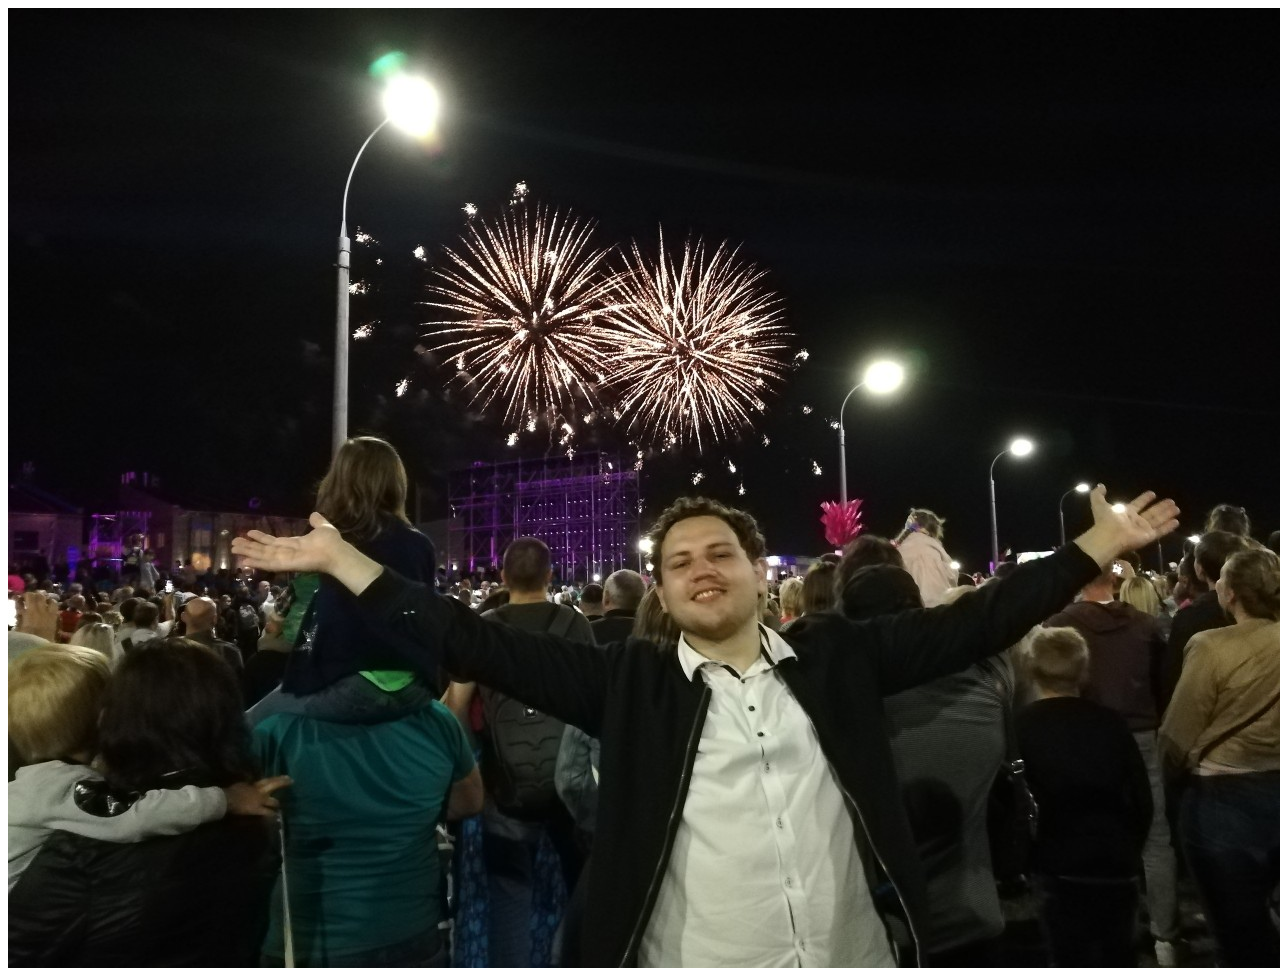
==== index.html @ 47a62b0d "Trying make the images work" ====
<!DOCTYPE html>
<html lang="ru">
<head>
    <meta charset="UTF-8">
    <meta http-equiv="X-UA-Compatible" content="IE=edge">
    <meta name="viewport" content="width=device-width, initial-scale=1.0">
    <link rel="stylesheet" href="style.css">
    <title>Document</title>
</head>
<body>
    <img id="loader" src="\..\media\loading_anim.gif" alt="123">
    <img id="preview_image" src="\..\media\preview_image.jpg" alt="312" onload="loadingAnim()">
<script>
    function loadingAnim(){
    document.getElementById('loader').style.display = 'none';
    document.getElementById('preview_image').style.display = 'inline-block';
}
</script>
</body>
</html>
---- style.css ----
#preview_image{
    display: none;
    color:#333;
}
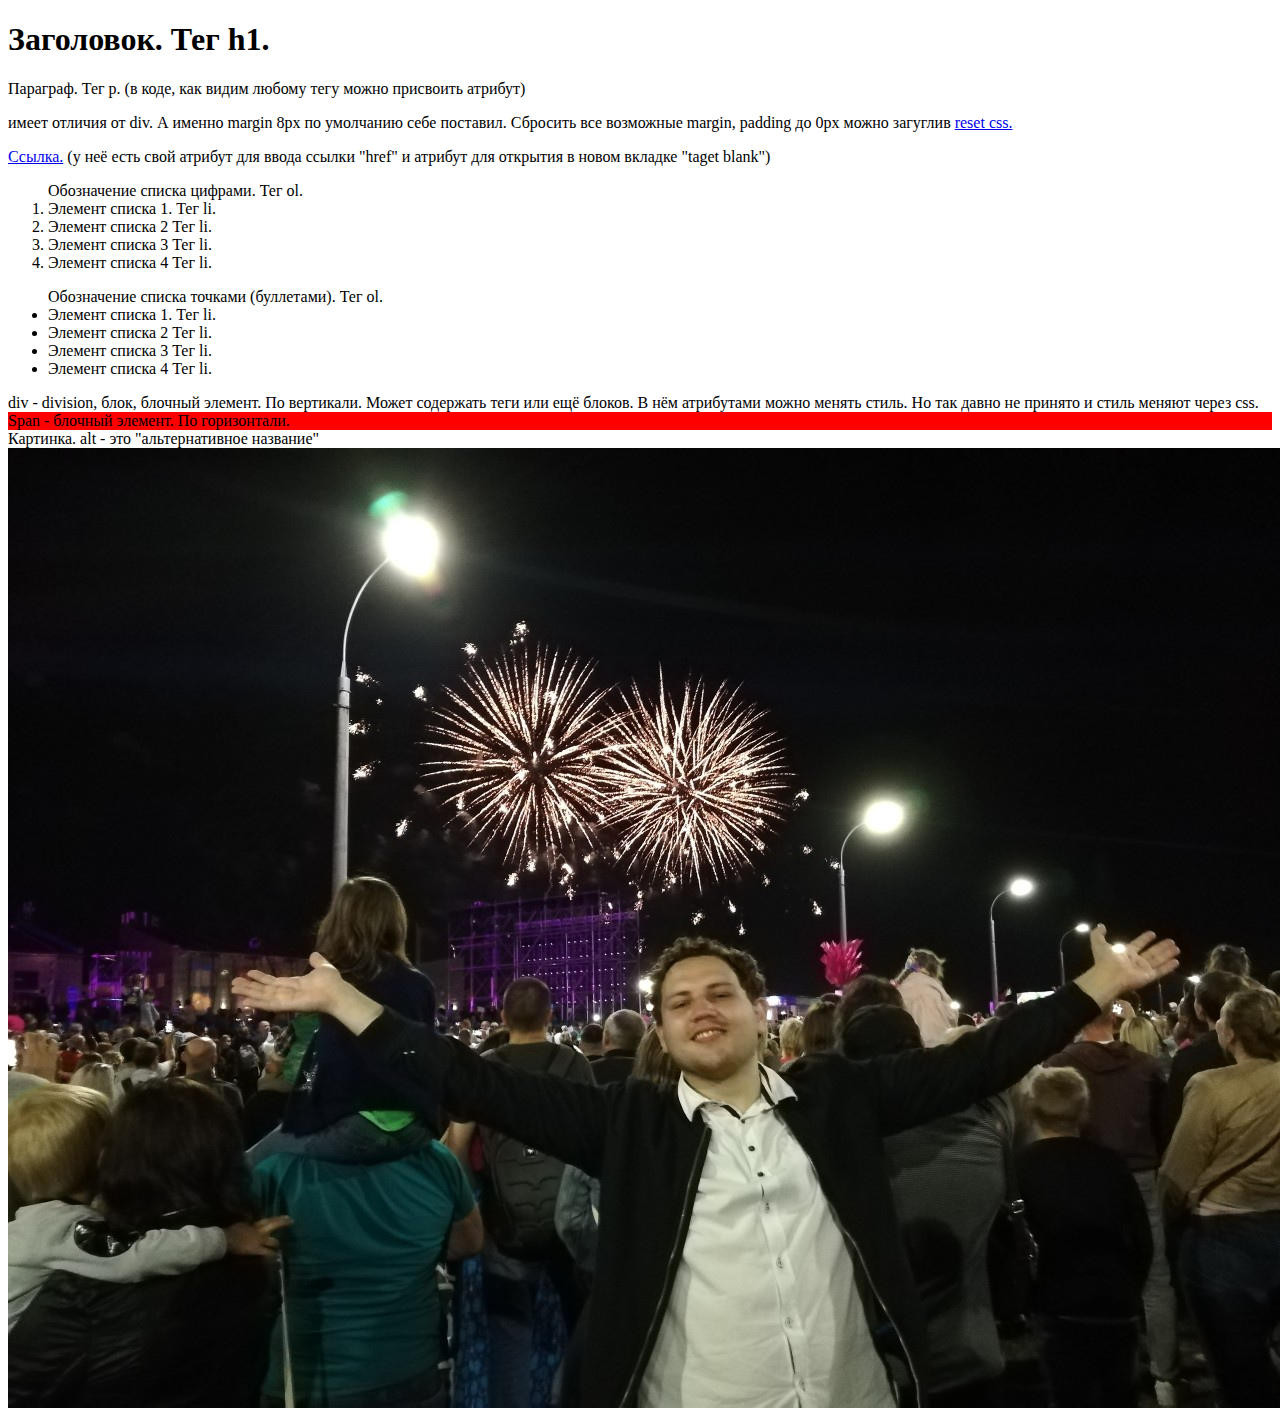
==== commit 49531bc6: "info about tags" ====
--- a/index.html
+++ b/index.html
@@ -8,8 +8,30 @@
     <title>Document</title>
 </head>
 <body>
-    <img id="loader" src="\..\media\loading_anim.gif" alt="123">
-    <img id="preview_image" src="\..\media\preview_image.jpg" alt="312" onload="loadingAnim()">
+<h1 class = "any_tag_attribute_class" id = "any_tag_attribute_id1">Заголовок. Тег h1.</h1>
+<p  class = "any_tag_attribute_class" id = "any_tag_attribute_id2">Параграф. Тег p. (в коде, как видим любому тегу можно присвоить атрибут)</p>
+<p>имеет отличия от div. А именно  margin 8px по умолчанию себе поставил. Сбросить все возможные margin, padding до 0px можно загуглив <a href="https://www.google.com/search?q=reset+css&oq=reset+css&aqs=chrome..69i57j0i512l9.2903j0j7&sourceid=chrome&ie=UTF-8">reset css.</a></p>
+<a href="https://google.com" target="_blank">Ссылка.</a> (у неё есть свой атрибут для ввода ссылки "href" и атрибут для открытия в новом вкладке "taget blank")
+<ol>Обозначение списка цифрами. Тег ol.
+    <li>Элемент списка 1. Тег li.</li>
+    <li>Элемент списка 2 Тег li.</li>
+    <li>Элемент списка 3 Тег li.</li>
+    <li>Элемент списка 4 Тег li.</li>
+</ol>
+<ul>Обозначение списка точками (буллетами). Тег ol.
+    <li>Элемент списка 1. Тег li.</li>
+    <li>Элемент списка 2 Тег li.</li>
+    <li>Элемент списка 3 Тег li.</li>
+    <li>Элемент списка 4 Тег li.</li>
+</ul>
+<div> div - division, блок, блочный элемент. По вертикали. Может содержать теги или ещё блоков. В нём атрибутами можно менять стиль. Но так давно не принято и стиль меняют через css.</div>
+<div style="background-color: red;", style="text-decoration-color: white;">
+    <span>Span - блочный элемент. </span>
+    <span>По горизонтали. </span>
+</div>   
+Картинка. alt - это "альтернативное название"
+<img id="loader" src="media\loading_anim.gif" alt="123">
+    <img id="preview_image" src="media\preview_image.jpg" alt="312" onload="loadingAnim()">
 <script>
     function loadingAnim(){
     document.getElementById('loader').style.display = 'none';
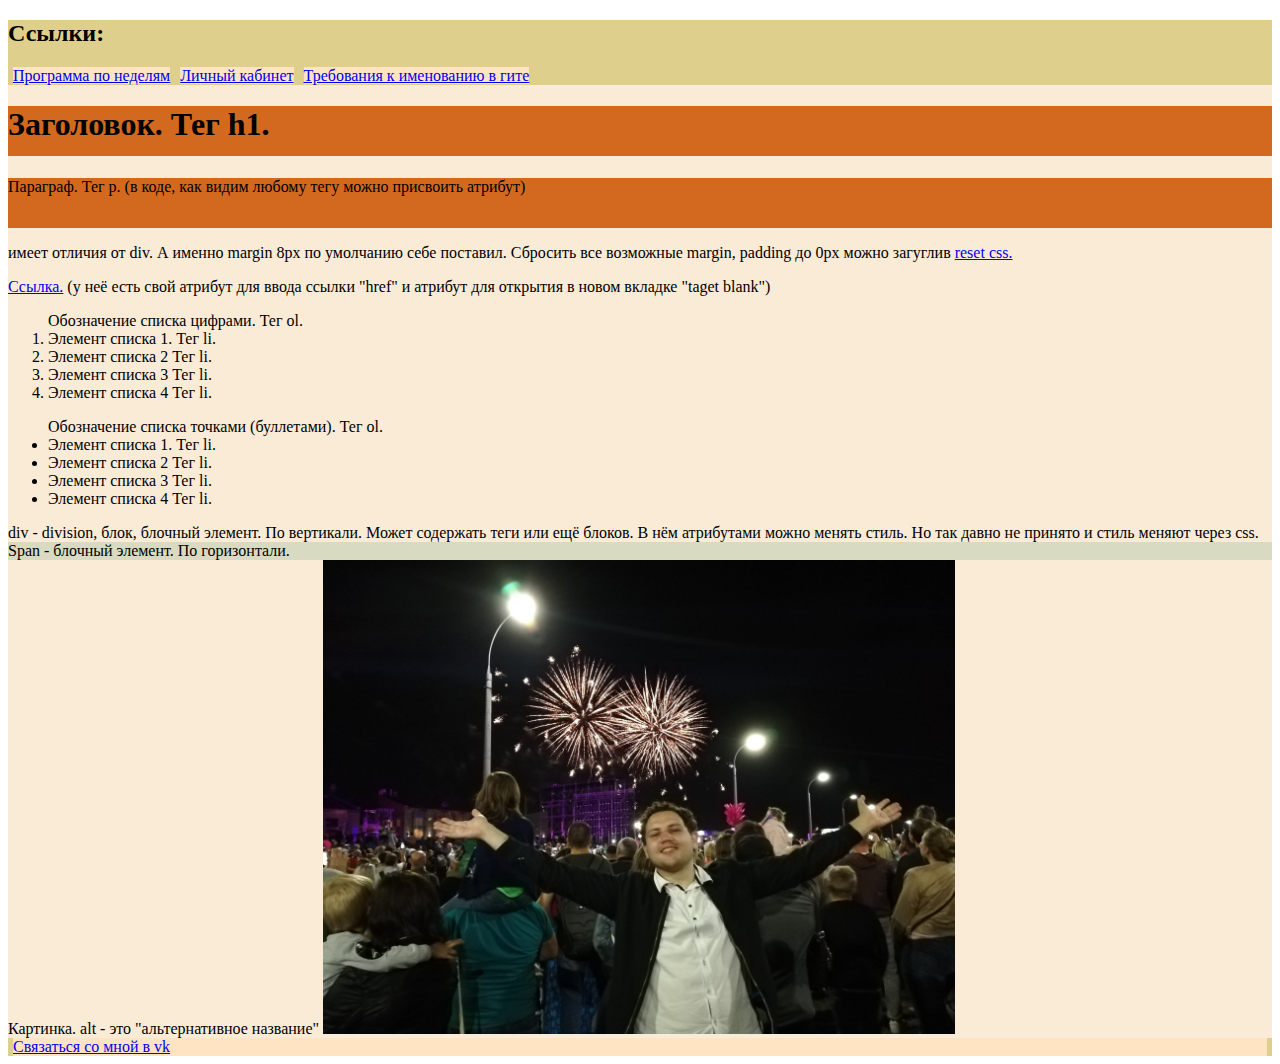
==== commit e39ec1a2: "css learning" ====
--- a/index.html
+++ b/index.html
@@ -8,6 +8,11 @@
     <title>Document</title>
 </head>
 <body>
+    <div id = "background">
+    <div class = "header">
+        <h2>Ссылки:</h2>
+        <span class = "header_links"><a href="https://rs.school/js-stage0/">Программа по неделям</a></span><span class = "header_links"><a href="https://app.rs.school/">Личный кабинет</a></span><span class = "header_links"><a href="https://docs.rs.school/#/git-convention">Требования к именованию в гите</a></span>
+    </div>
 <h1 class = "any_tag_attribute_class" id = "any_tag_attribute_id1">Заголовок. Тег h1.</h1>
 <p  class = "any_tag_attribute_class" id = "any_tag_attribute_id2">Параграф. Тег p. (в коде, как видим любому тегу можно присвоить атрибут)</p>
 <p>имеет отличия от div. А именно  margin 8px по умолчанию себе поставил. Сбросить все возможные margin, padding до 0px можно загуглив <a href="https://www.google.com/search?q=reset+css&oq=reset+css&aqs=chrome..69i57j0i512l9.2903j0j7&sourceid=chrome&ie=UTF-8">reset css.</a></p>
@@ -25,18 +30,24 @@
     <li>Элемент списка 4 Тег li.</li>
 </ul>
 <div> div - division, блок, блочный элемент. По вертикали. Может содержать теги или ещё блоков. В нём атрибутами можно менять стиль. Но так давно не принято и стиль меняют через css.</div>
-<div style="background-color: red;", style="text-decoration-color: white;">
+<div style="background-color: rgb(217, 218, 194);", style="text-decoration-color: rgb(255, 7, 7);">
     <span>Span - блочный элемент. </span>
     <span>По горизонтали. </span>
 </div>   
 Картинка. alt - это "альтернативное название"
 <img id="loader" src="media\loading_anim.gif" alt="123">
-    <img id="preview_image" src="media\preview_image.jpg" alt="312" onload="loadingAnim()">
+<img id="preview_image" src="media\preview_image.jpg" alt="312" onload="loadingAnim()">
 <script>
     function loadingAnim(){
     document.getElementById('loader').style.display = 'none';
     document.getElementById('preview_image').style.display = 'inline-block';
 }
 </script>
+<div class = "footer">
+    <div class = "footer_links">
+    <a href="https://vk.com/mashed_potato">Связаться со мной в vk</a>
+</div>
+</div>
+</div>
 </body>
 </html>--- a/style.css
+++ b/style.css
@@ -1,4 +1,28 @@
 #preview_image{
     display: none;
     color:#333;
-}+    width: 50%;
+    height: 50%;
+}
+.any_tag_attribute_class{
+    width: 100%;
+    height: 50px;
+    background-color: chocolate;
+}
+#background{
+    background-color: antiquewhite;
+}
+.header{
+    background-color: rgb(223, 207, 141);
+}
+.header_links{
+   background-color: bisque;
+   margin-inline: 5px; 
+}
+.footer{
+    background-color: rgb(223, 207, 141); 
+}
+.footer_links{
+    background-color: bisque;
+    margin-inline: 5px; 
+ }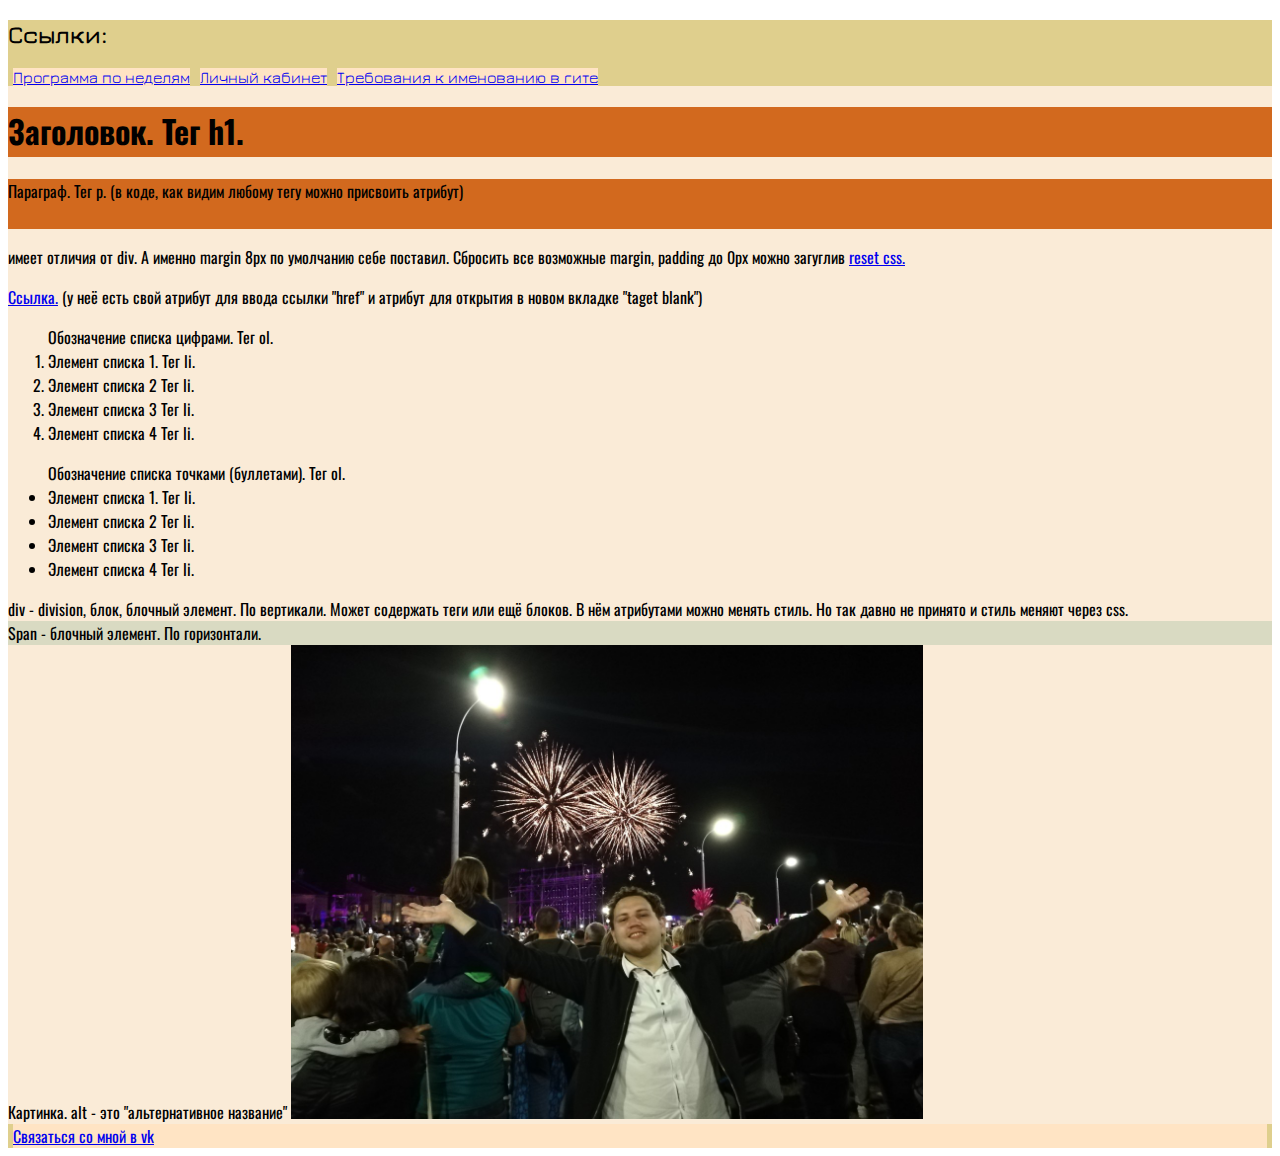
==== commit c9b98a2c: "fonts learning" ====
--- a/index.html
+++ b/index.html
@@ -9,10 +9,10 @@
 </head>
 <body>
     <div id = "background">
-    <div class = "header">
+    <header>
         <h2>Ссылки:</h2>
         <span class = "header_links"><a href="https://rs.school/js-stage0/">Программа по неделям</a></span><span class = "header_links"><a href="https://app.rs.school/">Личный кабинет</a></span><span class = "header_links"><a href="https://docs.rs.school/#/git-convention">Требования к именованию в гите</a></span>
-    </div>
+    </header>
 <h1 class = "any_tag_attribute_class" id = "any_tag_attribute_id1">Заголовок. Тег h1.</h1>
 <p  class = "any_tag_attribute_class" id = "any_tag_attribute_id2">Параграф. Тег p. (в коде, как видим любому тегу можно присвоить атрибут)</p>
 <p>имеет отличия от div. А именно  margin 8px по умолчанию себе поставил. Сбросить все возможные margin, padding до 0px можно загуглив <a href="https://www.google.com/search?q=reset+css&oq=reset+css&aqs=chrome..69i57j0i512l9.2903j0j7&sourceid=chrome&ie=UTF-8">reset css.</a></p>
@@ -35,7 +35,6 @@
     <span>По горизонтали. </span>
 </div>   
 Картинка. alt - это "альтернативное название"
-<img id="loader" src="media\loading_anim.gif" alt="123">
 <img id="preview_image" src="media\preview_image.jpg" alt="312" onload="loadingAnim()">
 <script>
     function loadingAnim(){
@@ -43,11 +42,11 @@
     document.getElementById('preview_image').style.display = 'inline-block';
 }
 </script>
-<div class = "footer">
+<footer>
     <div class = "footer_links">
     <a href="https://vk.com/mashed_potato">Связаться со мной в vk</a>
 </div>
-</div>
+</footer>
 </div>
 </body>
 </html>--- a/style.css
+++ b/style.css
@@ -1,5 +1,9 @@
+@import url('https://fonts.googleapis.com/css2?family=Jura&display=swap');
+@import url('https://fonts.googleapis.com/css2?family=Oswald');
+body{
+    font-family: 'Oswald', sans-serif;
+}
 #preview_image{
-    display: none;
     color:#333;
     width: 50%;
     height: 50%;
@@ -12,14 +16,15 @@
 #background{
     background-color: antiquewhite;
 }
-.header{
+header{
     background-color: rgb(223, 207, 141);
+    font-family: 'Jura', sans-serif;
 }
 .header_links{
    background-color: bisque;
    margin-inline: 5px; 
 }
-.footer{
+footer{
     background-color: rgb(223, 207, 141); 
 }
 .footer_links{
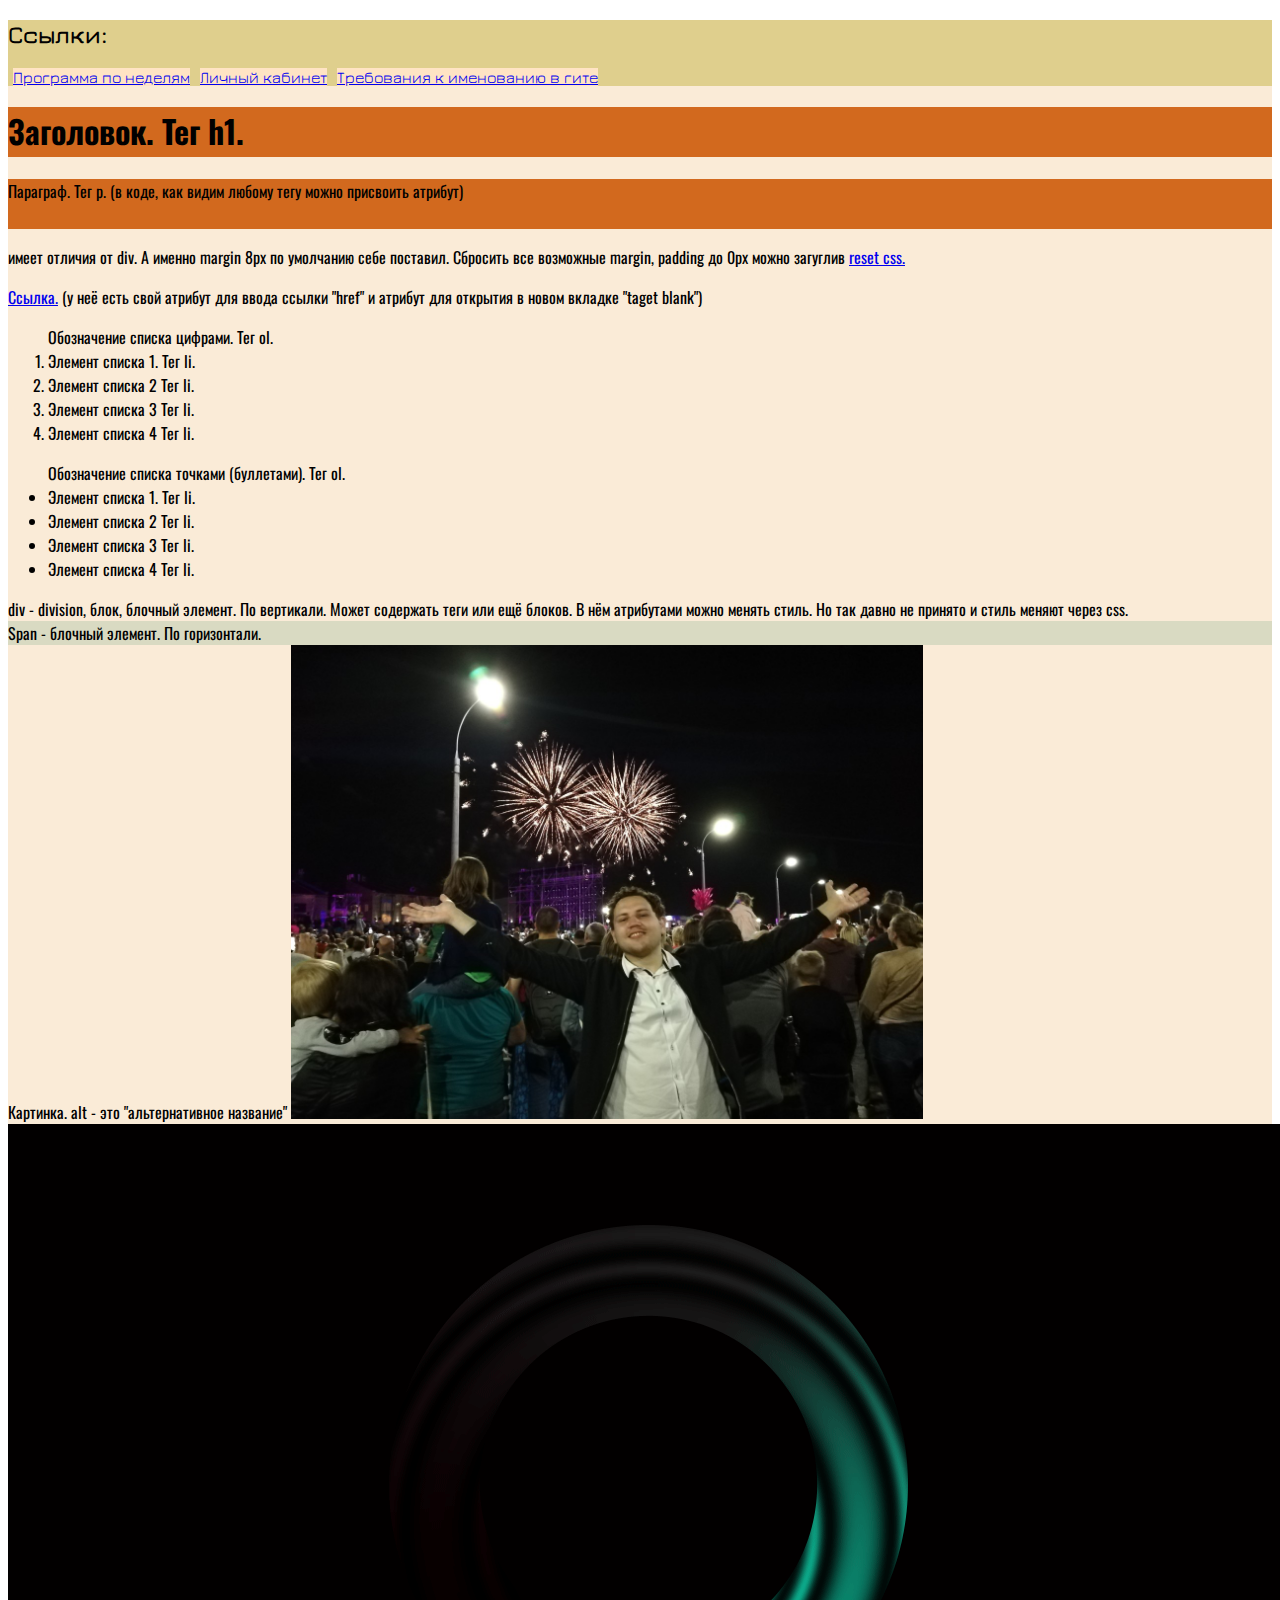
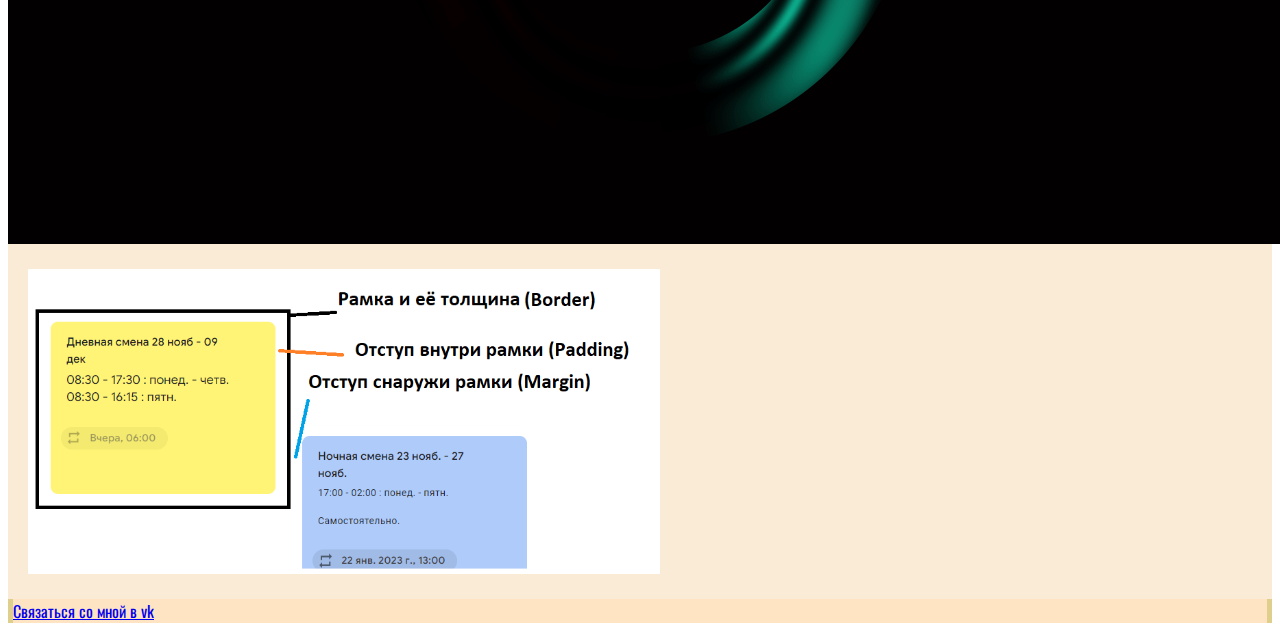
==== commit a7fe946b: "paadding, margin studies" ====
--- a/index.html
+++ b/index.html
@@ -35,13 +35,15 @@
     <span>По горизонтали. </span>
 </div>   
 Картинка. alt - это "альтернативное название"
-<img id="preview_image" src="media\preview_image.jpg" alt="312" onload="loadingAnim()">
+<img id="preview_image" src="./media/preview_image.jpg" alt="312" onload="loadingAnim()">
+<img src="./media/loading_anim.gif" alt="123">
 <script>
     function loadingAnim(){
     document.getElementById('loader').style.display = 'none';
     document.getElementById('preview_image').style.display = 'inline-block';
 }
 </script>
+<img id="studying_image" src="./media/Padding_margin_border.png" alt="444">
 <footer>
     <div class = "footer_links">
     <a href="https://vk.com/mashed_potato">Связаться со мной в vk</a>
--- a/style.css
+++ b/style.css
@@ -4,9 +4,14 @@
     font-family: 'Oswald', sans-serif;
 }
 #preview_image{
-    color:#333;
     width: 50%;
     height: 50%;
+}
+#studying_image{
+    width: 50%;
+    height: 50%;
+    margin: 10px;
+    padding: 10px;
 }
 .any_tag_attribute_class{
     width: 100%;
@@ -30,4 +35,5 @@
 .footer_links{
     background-color: bisque;
     margin-inline: 5px; 
- }+ }
+
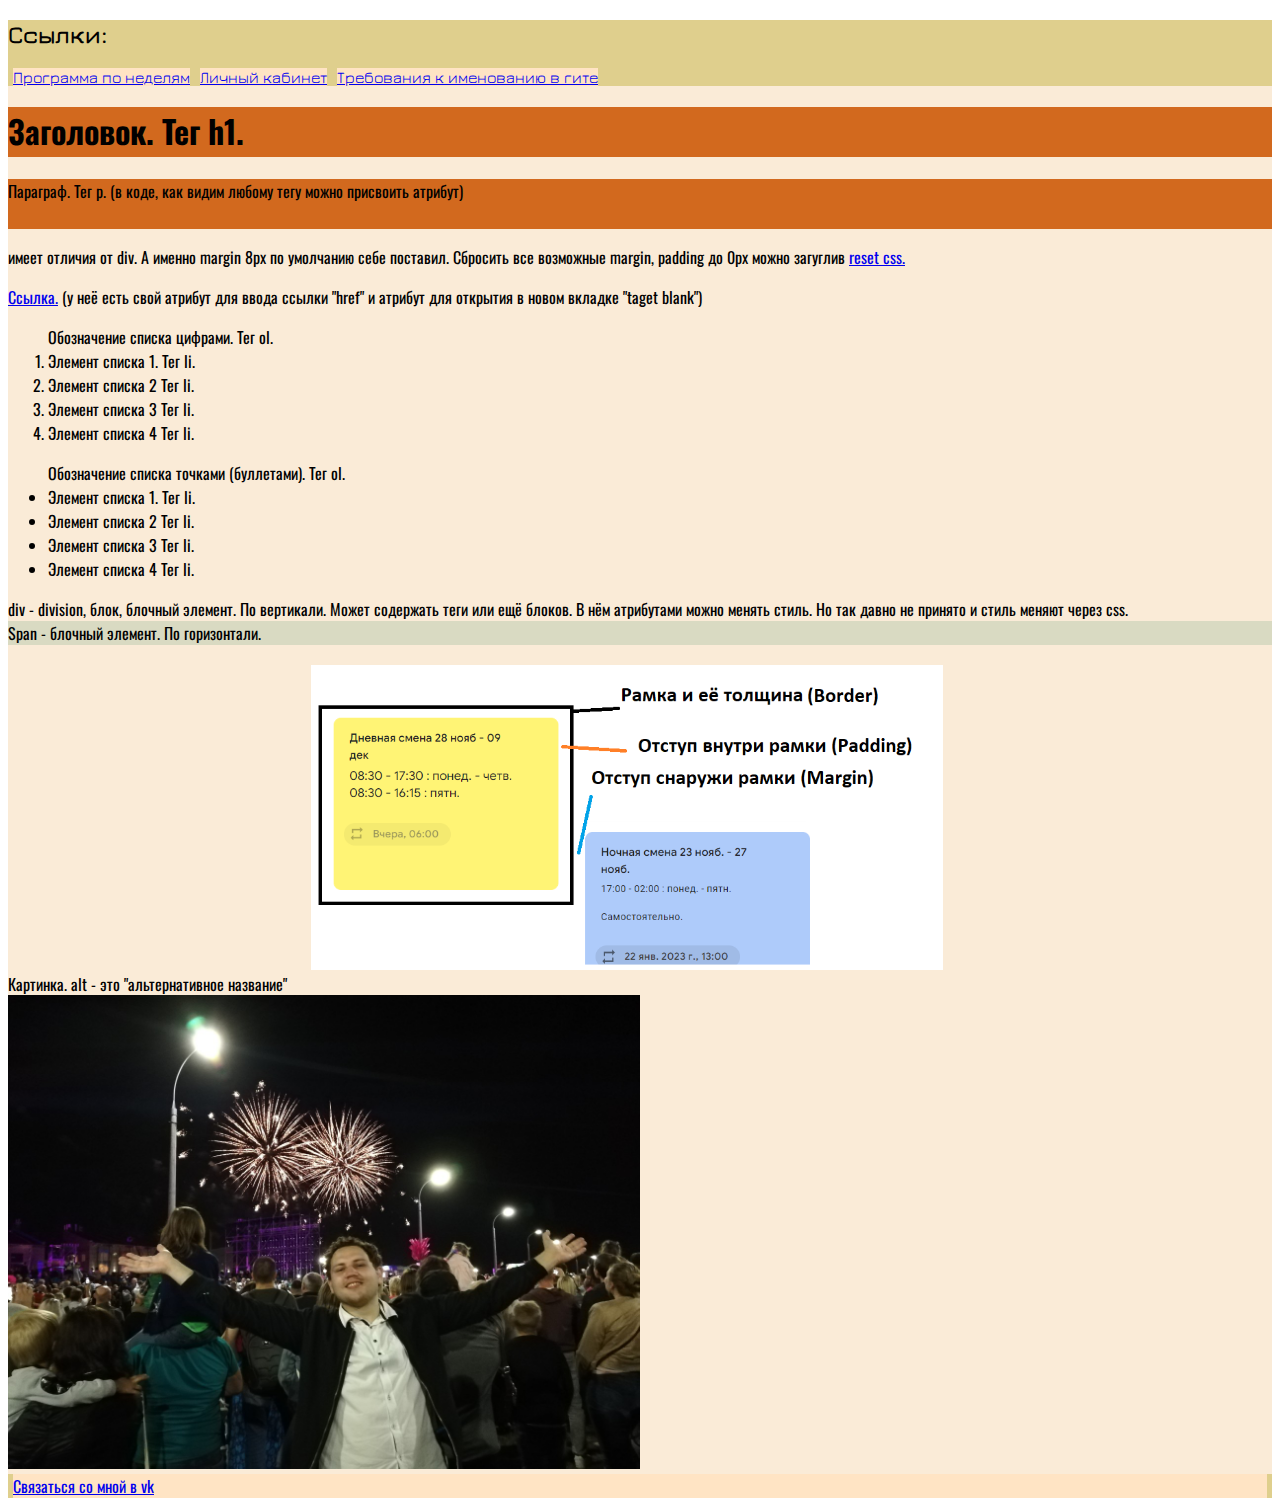
==== commit 09c9621a: "JS removing" ====
--- a/index.html
+++ b/index.html
@@ -35,20 +35,14 @@
     <span>По горизонтали. </span>
 </div>   
 Картинка. alt - это "альтернативное название"
+<img id="studying_image" src="./media/Padding_margin_border.png" alt="444">
 <img id="preview_image" src="./media/preview_image.jpg" alt="312" onload="loadingAnim()">
-<img src="./media/loading_anim.gif" alt="123">
-<script>
-    function loadingAnim(){
-    document.getElementById('loader').style.display = 'none';
-    document.getElementById('preview_image').style.display = 'inline-block';
-}
-</script>
-<img id="studying_image" src="./media/Padding_margin_border.png" alt="444">
 <footer>
     <div class = "footer_links">
     <a href="https://vk.com/mashed_potato">Связаться со мной в vk</a>
 </div>
 </footer>
 </div>
+</script>
 </body>
 </html>--- a/style.css
+++ b/style.css
@@ -3,6 +3,7 @@
 body{
     font-family: 'Oswald', sans-serif;
 }
+
 #preview_image{
     width: 50%;
     height: 50%;
